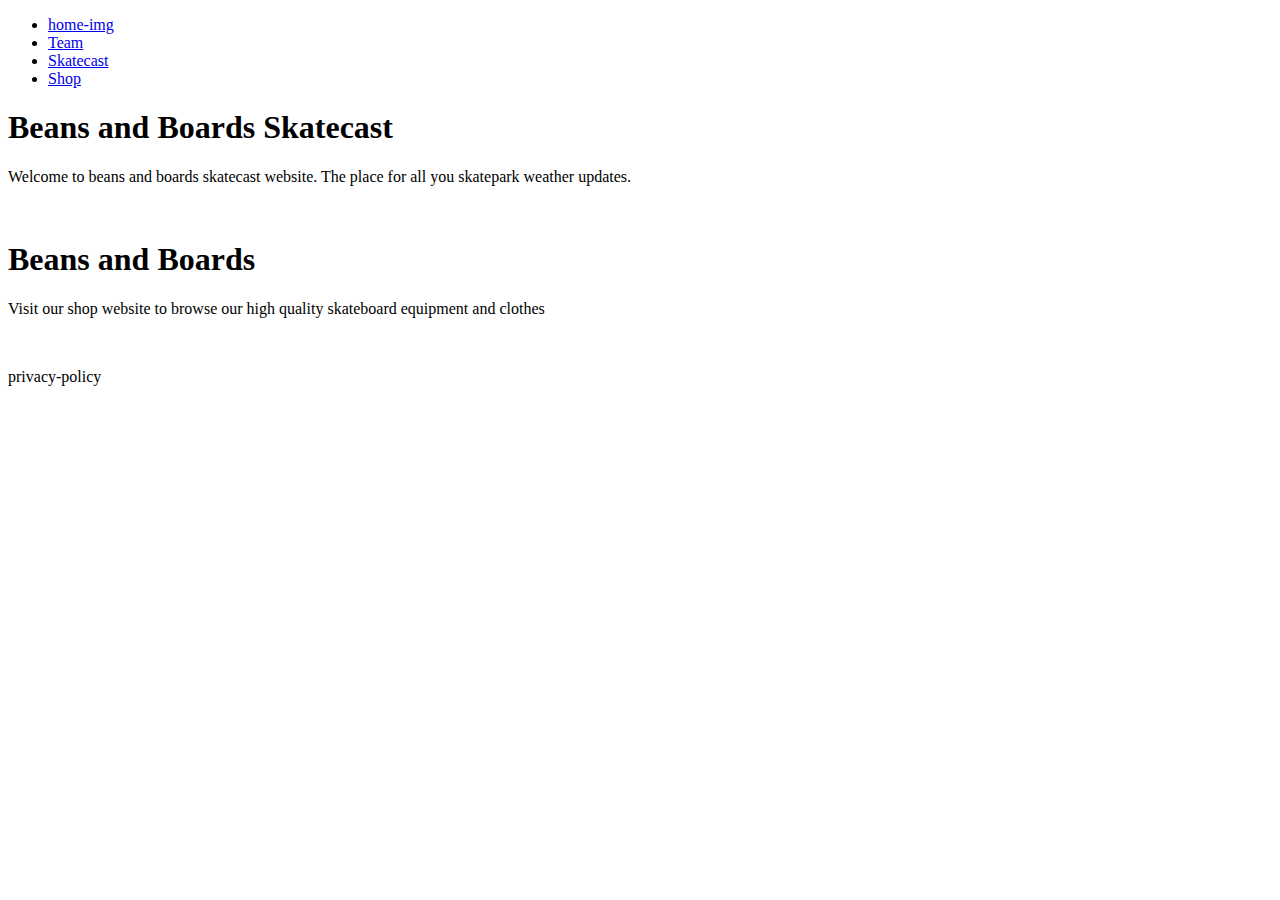
==== index.html @ ab698c70 "basic html for all pages" ====
<!DOCTYPE html>
<html lang="en">
    <head>
        <meta charset="UTF-8">
        <meta name="viewport" content="width=device-width, initial-scale=1.0">
        <meta http-equiv="X-UA-Compatible" content="ie=edge">
        <title>Beans and Boads Skatecast</title>
    </head>
    <body>
        <div class="wrapper">
            <div class="header">
                <nav class="navbar">
                    <ul>
                        <li><a href="index.html">home-img</a></li>
                        <li><a href="team.html">Team</a></li>
                        <li><a href="skatecast.html">Skatecast</a></li>
                        <li><a href="shop.html">Shop</a></li>
                    </ul>
                </nav>
            </div> 
            <!--header-->
            <div id="intro">
                <h1>Beans and Boards Skatecast</h1>
                <p>Welcome to beans and boards skatecast website. The place for all you skatepark weather updates.</p>
                <img>
            </div> 
            <!-- ./intro -->
            <div id="shop-info">
                <h1>Beans and Boards</h1>
                <p>Visit our shop website to browse our high quality skateboard equipment and clothes</p>
                <img>
            </div> 
            <!-- ./shop-info -->
            <footer>
                <p>privacy-policy</p>
            </footer>
        </div> 
        <!-- ./#wrapper -->
    </body>
</html>
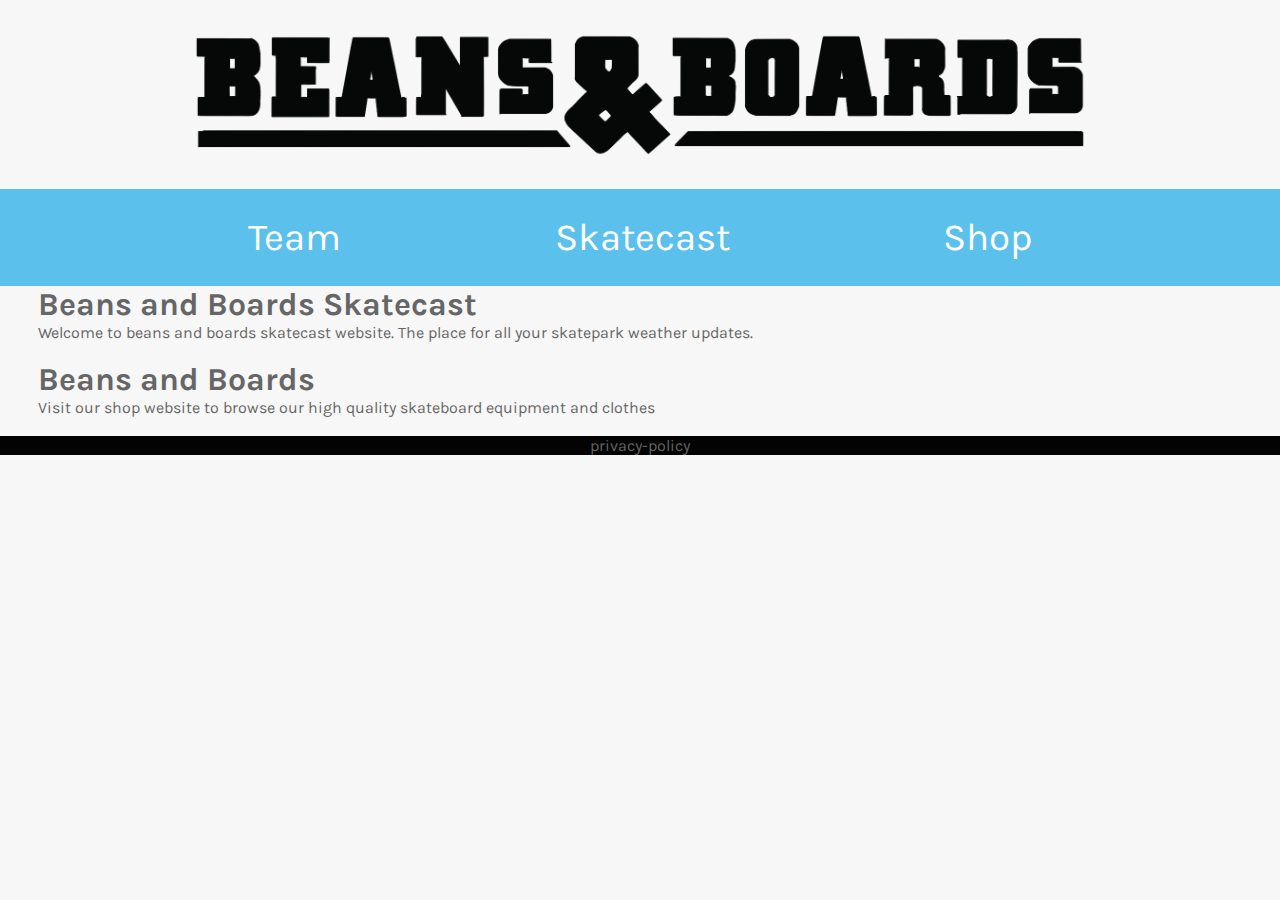
==== commit 772cb2a1: "initial css added" ====
--- a/index.html
+++ b/index.html
@@ -4,14 +4,16 @@
         <meta charset="UTF-8">
         <meta name="viewport" content="width=device-width, initial-scale=1.0">
         <meta http-equiv="X-UA-Compatible" content="ie=edge">
+        <link rel="stylesheet" href="/css/main.css" type="text/css" />
+        <link href='https://fonts.googleapis.com/css?family=Karla' rel='stylesheet'>
         <title>Beans and Boads Skatecast</title>
     </head>
     <body>
         <div class="wrapper">
             <div class="header">
                 <nav class="navbar">
+                    <a href="index.html"><img class="bb-word-logo" src="/img/bb_word_logo.png"></a>
                     <ul>
-                        <li><a href="index.html">home-img</a></li>
                         <li><a href="team.html">Team</a></li>
                         <li><a href="skatecast.html">Skatecast</a></li>
                         <li><a href="shop.html">Shop</a></li>
@@ -21,7 +23,7 @@
             <!--header-->
             <div id="intro">
                 <h1>Beans and Boards Skatecast</h1>
-                <p>Welcome to beans and boards skatecast website. The place for all you skatepark weather updates.</p>
+                <p>Welcome to beans and boards skatecast website. The place for all your skatepark weather updates.</p>
                 <img>
             </div> 
             <!-- ./intro -->
--- a/css/main.css
+++ b/css/main.css
@@ -0,0 +1,68 @@
+* {
+    margin: 0;
+    padding: 0;
+}
+
+.wrapper {
+    width: 100vw;
+}
+
+body {
+    font-family: "Karla", "HelveticaNeue", "Helvetica Neue", sans-serif;
+    color: #666;
+    background-color: #f7f7f7;
+}
+
+.bb-word-logo {
+    width: 70vw;
+    display: block;
+    margin-left: auto;
+    margin-right: auto;
+    padding-top: 2vw;
+    padding-bottom: 2vw;
+}
+
+.navbar {
+    background-color: #f7f7f7;
+}
+
+a {
+    color: white;
+    text-decoration: none;
+}
+
+ul {
+    background-color: #5bC0eb;
+    text-align: center;
+    padding-top: 2vw;
+    padding-bottom: 2vw;
+    font-size: 4vw;
+}
+
+nav ul li {
+    display: inline;
+    padding-left: 8vw;
+    padding-right: 8vw;
+}
+
+#intro {
+    padding-left: 3vw;
+    padding-right: 3vw;
+}
+
+#shop-info {
+    padding-left: 3vw;
+    padding-right: 3vw;
+}
+
+footer {
+    text-align: center;
+    background-color: #030303;
+}
+
+@media (min-width: 765px) {
+    ul {
+        font-size: 3vw;
+    }
+    
+}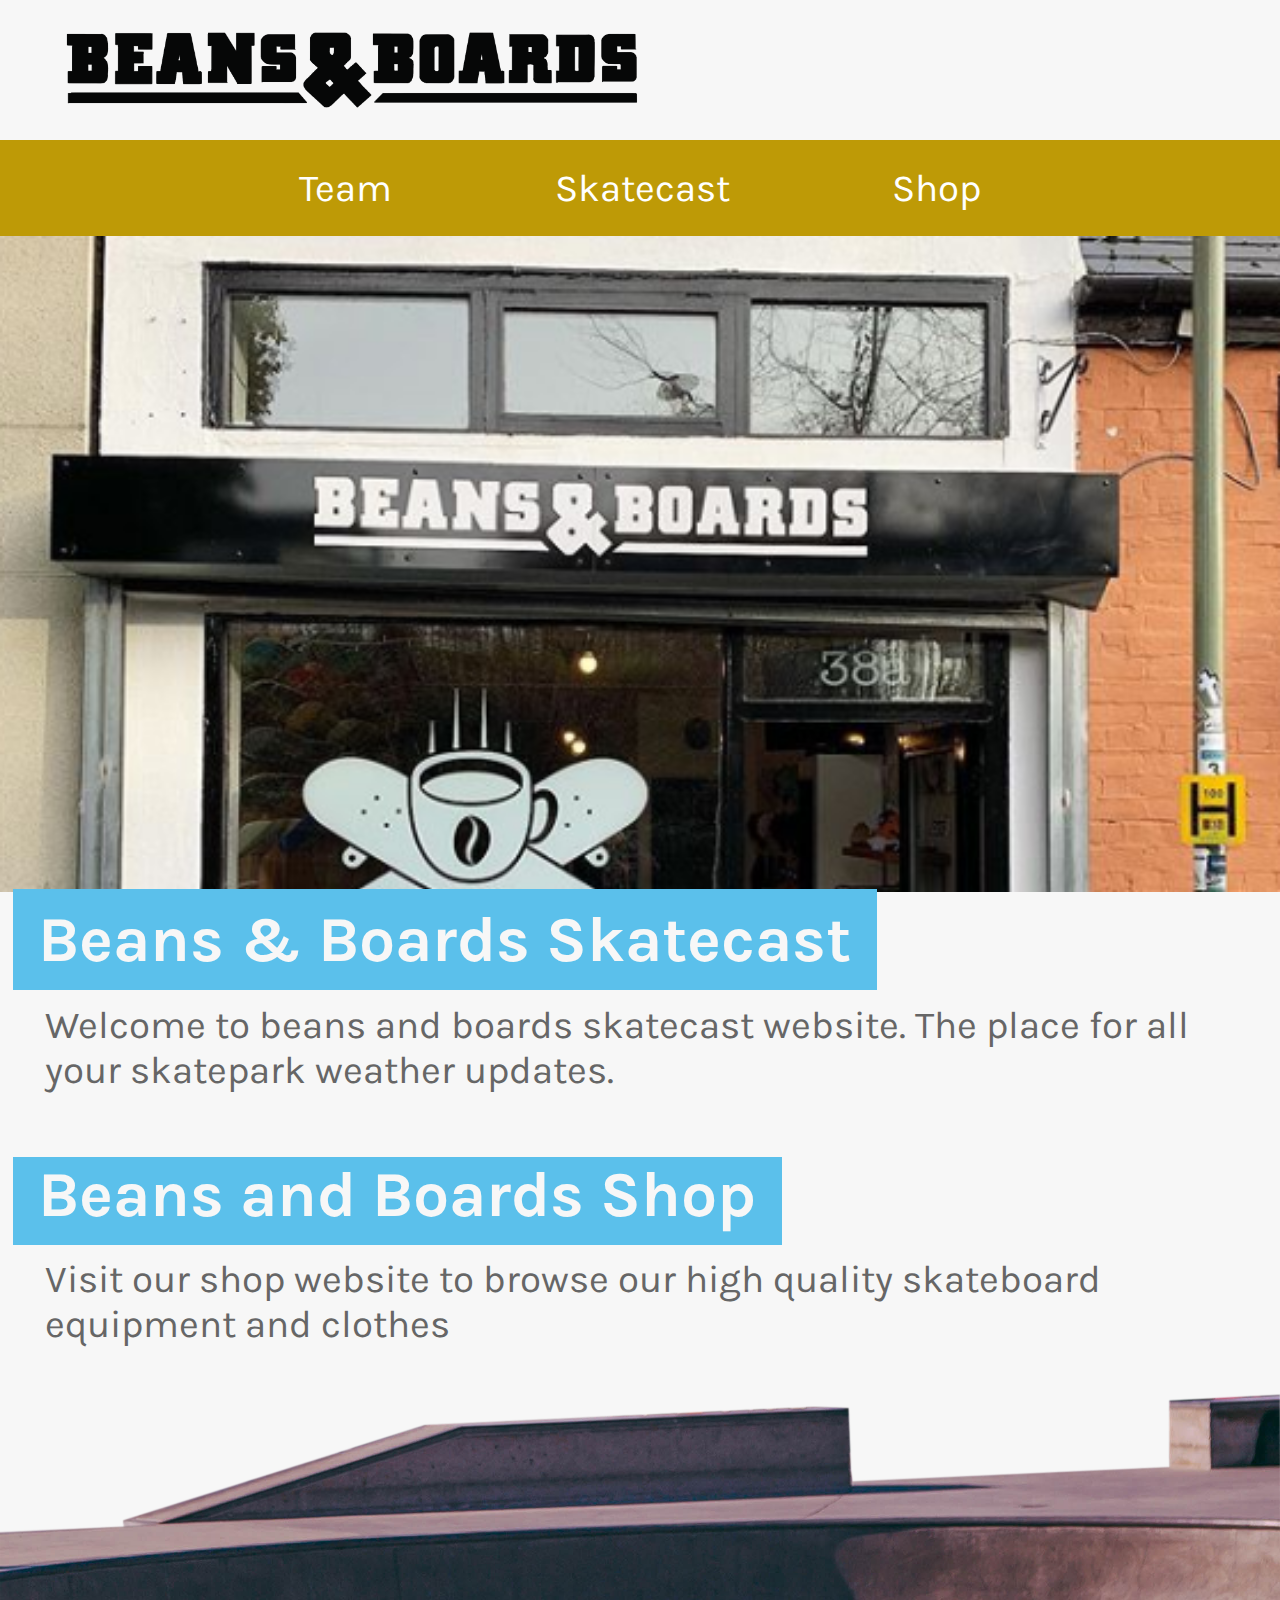
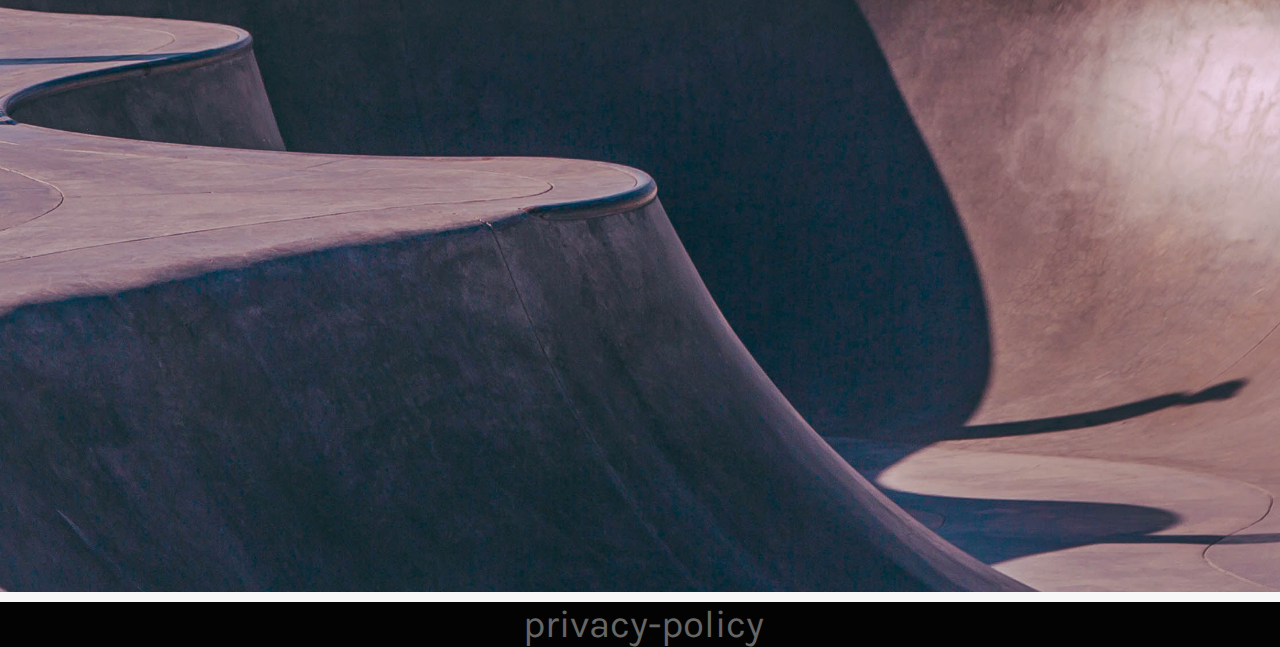
==== commit 790c8af0: "additional css and images added" ====
--- a/index.html
+++ b/index.html
@@ -1,42 +1,46 @@
 <!DOCTYPE html>
 <html lang="en">
-    <head>
-        <meta charset="UTF-8">
-        <meta name="viewport" content="width=device-width, initial-scale=1.0">
-        <meta http-equiv="X-UA-Compatible" content="ie=edge">
-        <link rel="stylesheet" href="/css/main.css" type="text/css" />
-        <link href='https://fonts.googleapis.com/css?family=Karla' rel='stylesheet'>
-        <title>Beans and Boads Skatecast</title>
-    </head>
-    <body>
-        <div class="wrapper">
-            <div class="header">
-                <nav class="navbar">
-                    <a href="index.html"><img class="bb-word-logo" src="/img/bb_word_logo.png"></a>
-                    <ul>
-                        <li><a href="team.html">Team</a></li>
-                        <li><a href="skatecast.html">Skatecast</a></li>
-                        <li><a href="shop.html">Shop</a></li>
-                    </ul>
-                </nav>
-            </div> 
-            <!--header-->
-            <div id="intro">
-                <h1>Beans and Boards Skatecast</h1>
-                <p>Welcome to beans and boards skatecast website. The place for all your skatepark weather updates.</p>
-                <img>
-            </div> 
-            <!-- ./intro -->
-            <div id="shop-info">
-                <h1>Beans and Boards</h1>
-                <p>Visit our shop website to browse our high quality skateboard equipment and clothes</p>
-                <img>
-            </div> 
-            <!-- ./shop-info -->
-            <footer>
-                <p>privacy-policy</p>
-            </footer>
-        </div> 
-        <!-- ./#wrapper -->
-    </body>
-</html>+
+<head>
+    <meta charset="UTF-8">
+    <meta name="viewport" content="width=device-width, initial-scale=1.0">
+    <meta http-equiv="X-UA-Compatible" content="ie=edge">
+    <link rel="stylesheet" href="/css/main.css" type="text/css" />
+    <link href='https://fonts.googleapis.com/css?family=Karla' rel='stylesheet'>
+    <title>Beans & Boads Skatecast</title>
+</head>
+
+<body>
+    <div class="wrapper">
+        <div class="header">
+            <nav class="navbar">
+                <a href="index.html"><img class="bb-word-logo" src="/img/bb_word_logo.png"></a>
+                <ul>
+                    <li><a href="team.html">Team</a></li>
+                    <li><a href="skatecast.html">Skatecast</a></li>
+                    <li><a href="shop.html">Shop</a></li>
+                </ul>
+            </nav>
+        </div>
+        <!--header-->
+        <img id="shop-img" src="/img/shop-front.PNG">
+        <div id="intro">
+            <h1>Beans & Boards Skatecast</h1>
+            <p class="frontpage-p">Welcome to beans and boards skatecast website. The place for all your skatepark weather updates.</p>
+        </div>
+        <!-- ./intro -->
+        <div id="shop-info">
+            <h1>Beans and Boards Shop</h1>
+            <p class="frontpage-p">Visit our shop website to browse our high quality skateboard equipment and clothes</p>
+            <img>
+        </div>
+        <img id="bowl" src="/img/bowl.png">
+        <!-- ./shop-info -->
+        <footer>
+            <p>privacy-policy</p>
+        </footer>
+    </div>
+    <!-- ./#wrapper -->
+</body>
+
+</html>
--- a/css/main.css
+++ b/css/main.css
@@ -5,12 +5,15 @@
 
 .wrapper {
     width: 100vw;
-}
+    overflow: auto;
+}
+
 
 body {
     font-family: "Karla", "HelveticaNeue", "Helvetica Neue", sans-serif;
     color: #666;
     background-color: #f7f7f7;
+    font-size: 5vw;
 }
 
 .bb-word-logo {
@@ -26,33 +29,64 @@
     background-color: #f7f7f7;
 }
 
+h1 {
+    background-color: #5bC0eb;
+    color: #f7f7f7;
+    font-size: 7vw;
+    padding-top: 1vw;
+    padding-bottom: 1vw;
+    padding-left: 2vw;
+    padding-right: 2vw;
+    margin-left: 1vw;
+    display: inline;
+}
+
 a {
     color: white;
     text-decoration: none;
 }
 
 ul {
-    background-color: #5bC0eb;
+    background-color: #be9a06;
     text-align: center;
     padding-top: 2vw;
     padding-bottom: 2vw;
-    font-size: 4vw;
+    font-size: 6vw;
 }
 
 nav ul li {
     display: inline;
-    padding-left: 8vw;
-    padding-right: 8vw;
-}
-
-#intro {
+    padding-left: 6vw;
+    padding-right: 6vw;
+}
+
+#shop-img {
+    width: 100%;
+}
+
+#bowl {
+    width: 100%;
+}
+
+.frontpage-p {
     padding-left: 3vw;
     padding-right: 3vw;
 }
 
+#intro {
+    margin-bottom: 5vw;
+}
+
+#intro p {
+    padding-top: 2vw;
+}
+
 #shop-info {
-    padding-left: 3vw;
-    padding-right: 3vw;
+    overflow: auto;
+}
+
+#shop-info p {
+    padding-top: 2vw;
 }
 
 footer {
@@ -60,9 +94,116 @@
     background-color: #030303;
 }
 
+#weather {
+    display: block;
+    overflow: auto;
+}
+
+.weather-article {
+    width: 75vw;
+    margin-left: auto;
+    margin-right: auto;
+    background-color: lightgrey;
+    border-radius: 15px;
+    margin-top: 4vw;
+    margin-bottom: 4vw;
+    padding: 4vw 2vw 2vw 2vw;
+    overflow: auto;
+}
+
+.weather-article h2,
+p {
+    margin-left: .5vw;
+}
+
+.location-img {
+    width: 90%;
+    border-radius: 15px;
+    display: block;
+    margin-right: auto;
+    margin-left: auto;
+}
+
+#shop-page {
+    position: relative;
+    display: inline-block;
+}
+
+#shop-front{
+    width: 100vw;
+}
+
+#s-title {
+    position: absolute;
+    z-index: 999;
+    margin-left: 2vw;
+    left: 0;
+    right: 0;
+    top: 10%;
+    font-family: Arial, sans-serif;
+    color: #fff;
+    width: 60%;
+}
+
+#s-text {
+    position: absolute;
+    z-index: 998;
+    margin-left: 3vw;
+    left: 0;
+    right: 0;
+    top: 75%;
+    font-family: Arial, sans-serif;
+    color: #fff;
+    width: 60%;
+    background: rgba(0, 0, 0, 0.6);
+    border-radius: 1px;
+    padding:2vw;
+}
+
+
+
+
+
+
+
+
+
+
 @media (min-width: 765px) {
+    body {
+        font-size: 3vw;
+    }
+
+    h1 {
+        font-size: 5vw;
+    }
+
+    h2 {
+        font-size: 4vw;
+    }
+
     ul {
         font-size: 3vw;
     }
-    
-}+
+
+    .bb-word-logo {
+        width: 45vw;
+        display: block;
+        margin-left: 5vw;
+        padding-top: 2vw;
+        padding-bottom: 2vw;
+    }
+
+    .weather-article {
+        float: left;
+        width: 29vw;
+        margin-left: 1vw;
+        margin-right: 1vw;
+        padding: 2vw 1vw 1vw 1vw;
+    }
+
+
+
+
+}
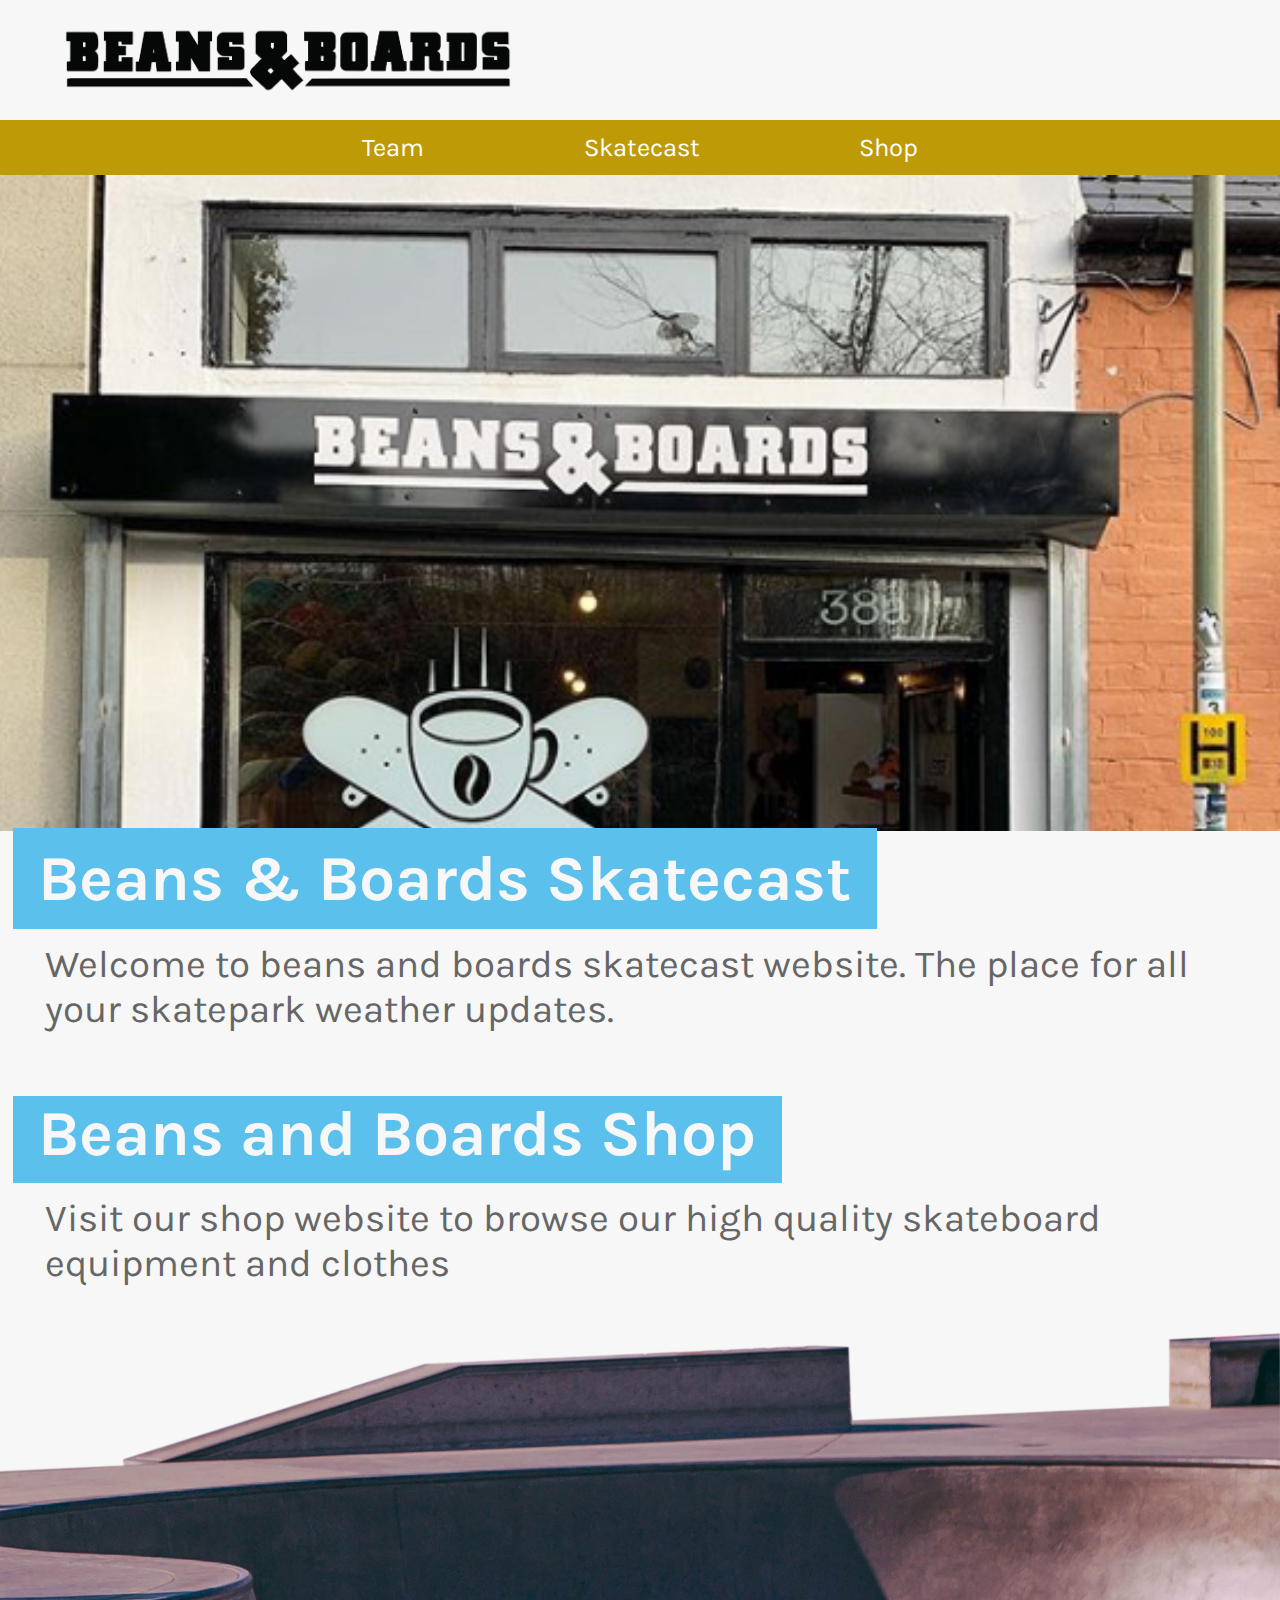
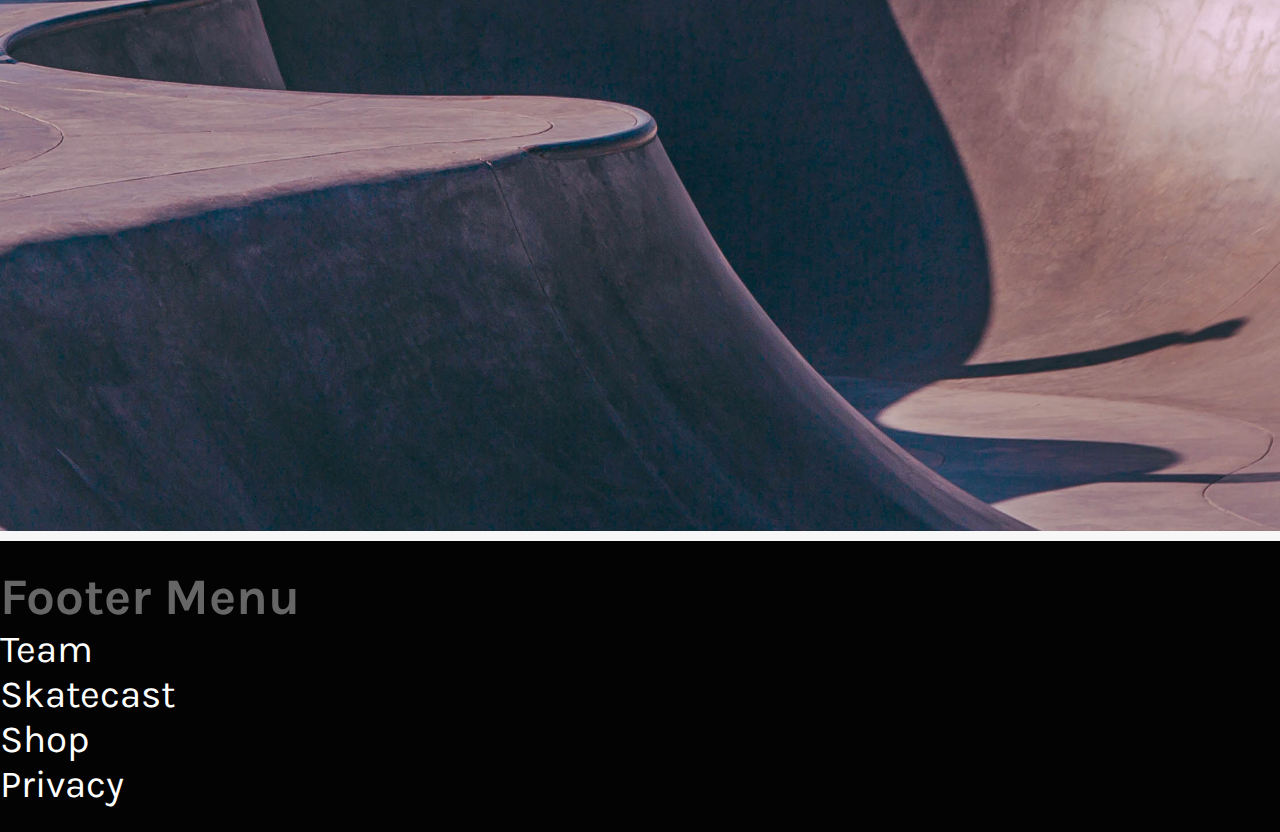
==== commit 5ce785d6: "almost complete html and css" ====
--- a/index.html
+++ b/index.html
@@ -7,6 +7,7 @@
     <meta http-equiv="X-UA-Compatible" content="ie=edge">
     <link rel="stylesheet" href="/css/main.css" type="text/css" />
     <link href='https://fonts.googleapis.com/css?family=Karla' rel='stylesheet'>
+    <link rel="icon" type="image/png" href="/img/beans-favicon.png">
     <title>Beans & Boads Skatecast</title>
 </head>
 
@@ -15,10 +16,10 @@
         <div class="header">
             <nav class="navbar">
                 <a href="index.html"><img class="bb-word-logo" src="/img/bb_word_logo.png"></a>
-                <ul>
-                    <li><a href="team.html">Team</a></li>
-                    <li><a href="skatecast.html">Skatecast</a></li>
-                    <li><a href="shop.html">Shop</a></li>
+                <ul class="top-menu">
+                    <li><a href="/team.html">Team</a></li>
+                    <li><a href="/skatecast.html">Skatecast</a></li>
+                    <li><a href="/shop.html">Shop</a></li>
                 </ul>
             </nav>
         </div>
@@ -37,7 +38,13 @@
         <img id="bowl" src="/img/bowl.png">
         <!-- ./shop-info -->
         <footer>
-            <p>privacy-policy</p>
+            <h2>Footer Menu</h2>
+            <ul>
+                <li><a href="/team.html">Team</a></li>
+                <li><a href="/skatecast.html">Skatecast</a></li>
+                <li><a href="/shop.html">Shop</a></li>
+                <li><a href="/privacy.html">Privacy</a></li>
+            </ul>
         </footer>
     </div>
     <!-- ./#wrapper -->
--- a/css/main.css
+++ b/css/main.css
@@ -46,7 +46,7 @@
     text-decoration: none;
 }
 
-ul {
+.top-menu {
     background-color: #be9a06;
     text-align: center;
     padding-top: 2vw;
@@ -90,8 +90,10 @@
 }
 
 footer {
-    text-align: center;
+    text-align: left;
     background-color: #030303;
+    padding-top:2vw;
+    padding-bottom: 2vw;
 }
 
 #weather {
@@ -111,8 +113,7 @@
     overflow: auto;
 }
 
-.weather-article h2,
-p {
+.weather-article h2, p {
     margin-left: .5vw;
 }
 
@@ -131,18 +132,6 @@
 
 #shop-front{
     width: 100vw;
-}
-
-#s-title {
-    position: absolute;
-    z-index: 999;
-    margin-left: 2vw;
-    left: 0;
-    right: 0;
-    top: 10%;
-    font-family: Arial, sans-serif;
-    color: #fff;
-    width: 60%;
 }
 
 #s-text {
@@ -151,13 +140,59 @@
     margin-left: 3vw;
     left: 0;
     right: 0;
-    top: 75%;
+    top: 50%;
     font-family: Arial, sans-serif;
     color: #fff;
     width: 60%;
     background: rgba(0, 0, 0, 0.6);
     border-radius: 1px;
     padding:2vw;
+    font-size:4vw;
+}
+
+#shop-but {
+    width:15vw;
+    z-index: 999;
+    background-color: #be9a06;
+    padding: 2vw;
+    text-align: center;
+    margin-left: 40vw;
+    margin-top: 3vw;
+    font-size: 3vw;
+    border: none;
+    color: white;
+    font-family: "Karla", "HelveticaNeue", "Helvetica Neue", sans-serif;
+}
+
+#skater-profiles{
+    overflow: auto;
+}
+
+.profile-article {
+    width: 80vw;
+    background-color: lightgrey;
+    margin-left: auto;
+    margin-right: auto;
+    margin-top: 5vw;
+    margin-bottom:5vw;
+    overflow: auto;
+    padding-bottom: 4vw;
+}
+
+.profile-img {
+    width:55vw;
+    display: block;
+    margin-left: auto;
+    margin-right: auto;
+    margin-top: 4vw;
+    margin-bottom:2vw;
+}
+
+.profile-info {
+    overflow: auto;
+    margin-left: 8vw;
+    margin-top: 5vw;
+    float: left;
 }
 
 
@@ -182,13 +217,15 @@
         font-size: 4vw;
     }
 
-    ul {
-        font-size: 3vw;
+    .top-menu {
+        font-size: 2vw;
+        padding-top: 1vw;
+        padding-bottom: 1vw;
     }
 
 
     .bb-word-logo {
-        width: 45vw;
+        width: 35vw;
         display: block;
         margin-left: 5vw;
         padding-top: 2vw;
@@ -202,8 +239,23 @@
         margin-right: 1vw;
         padding: 2vw 1vw 1vw 1vw;
     }
-
-
-
-
-}
+    
+    .profile-info{
+        margin-left: 2vw;
+    }
+    
+    .profile-img{
+        width:30vw;
+        margin-left: 3vw;
+        margin-right: 0;
+        float:left;
+    }
+    
+    #shop-but{
+        font-size: 2vw;
+    }
+
+
+
+
+}
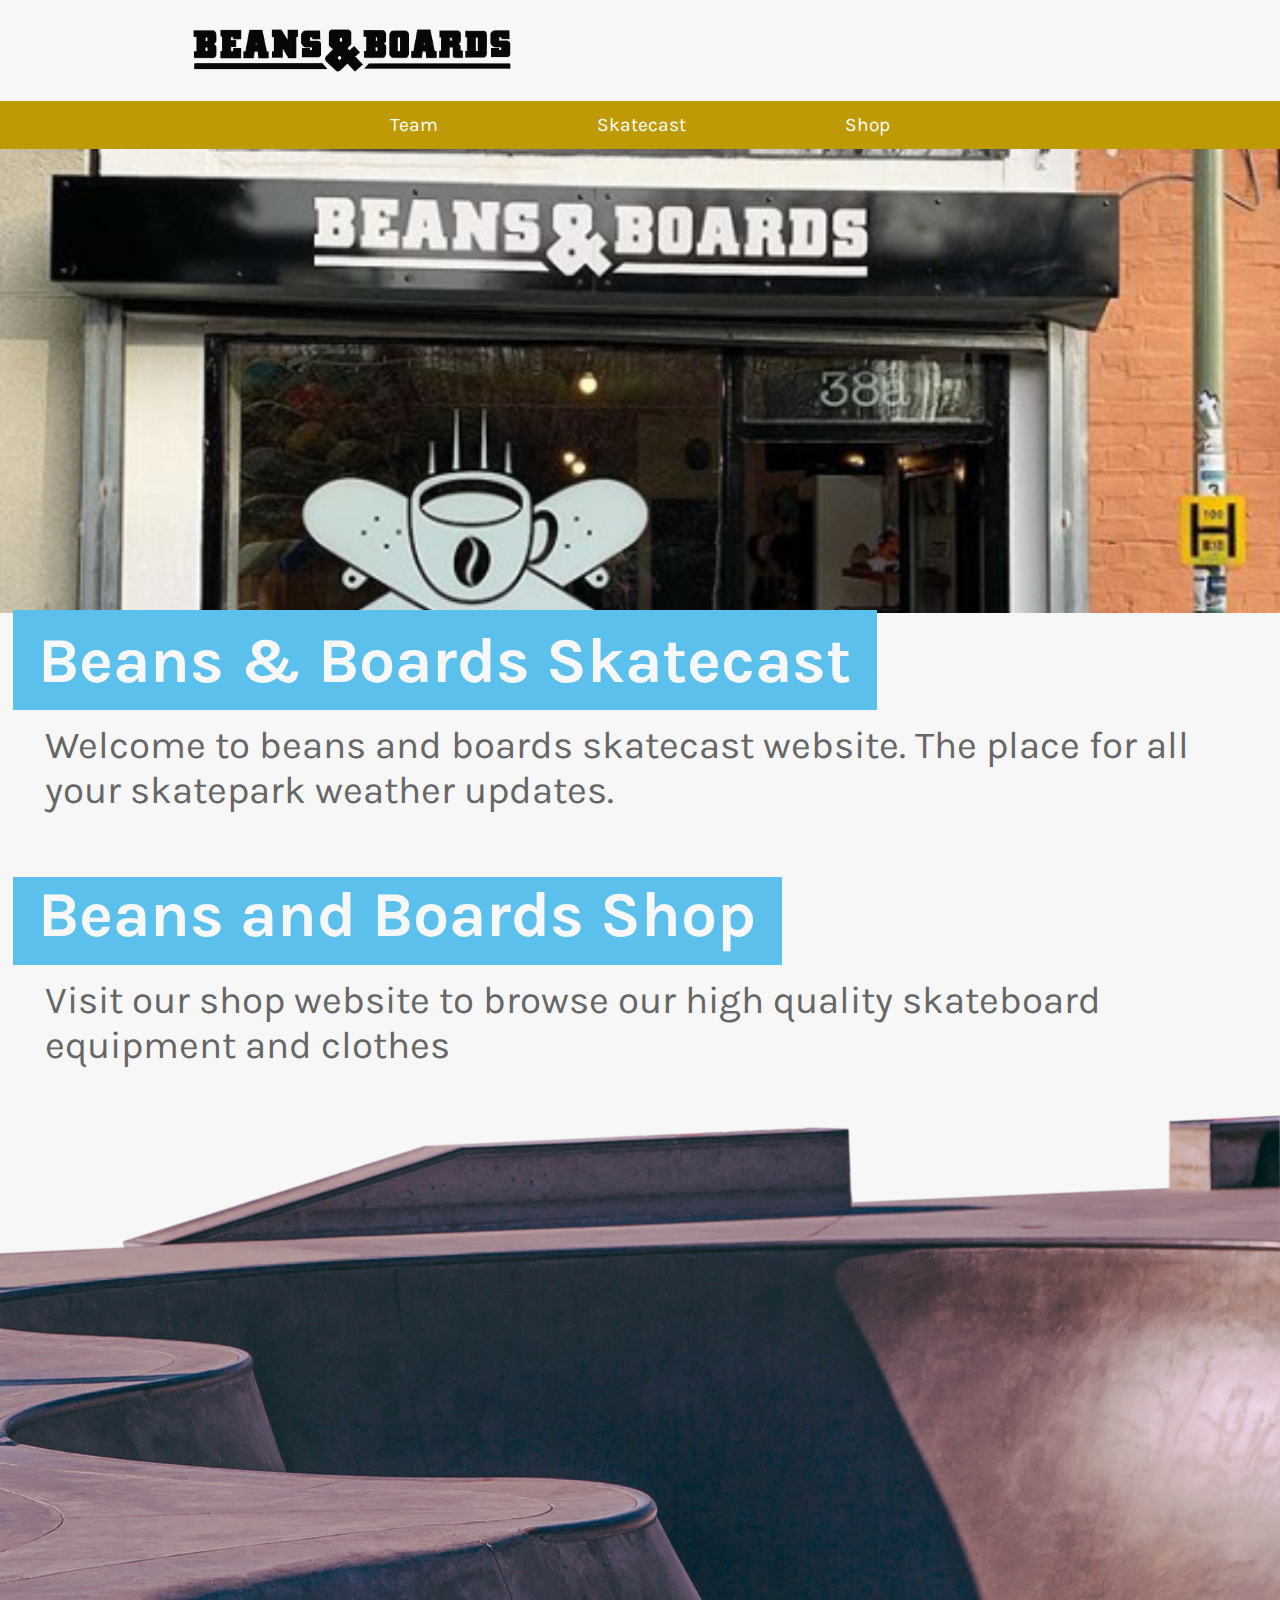
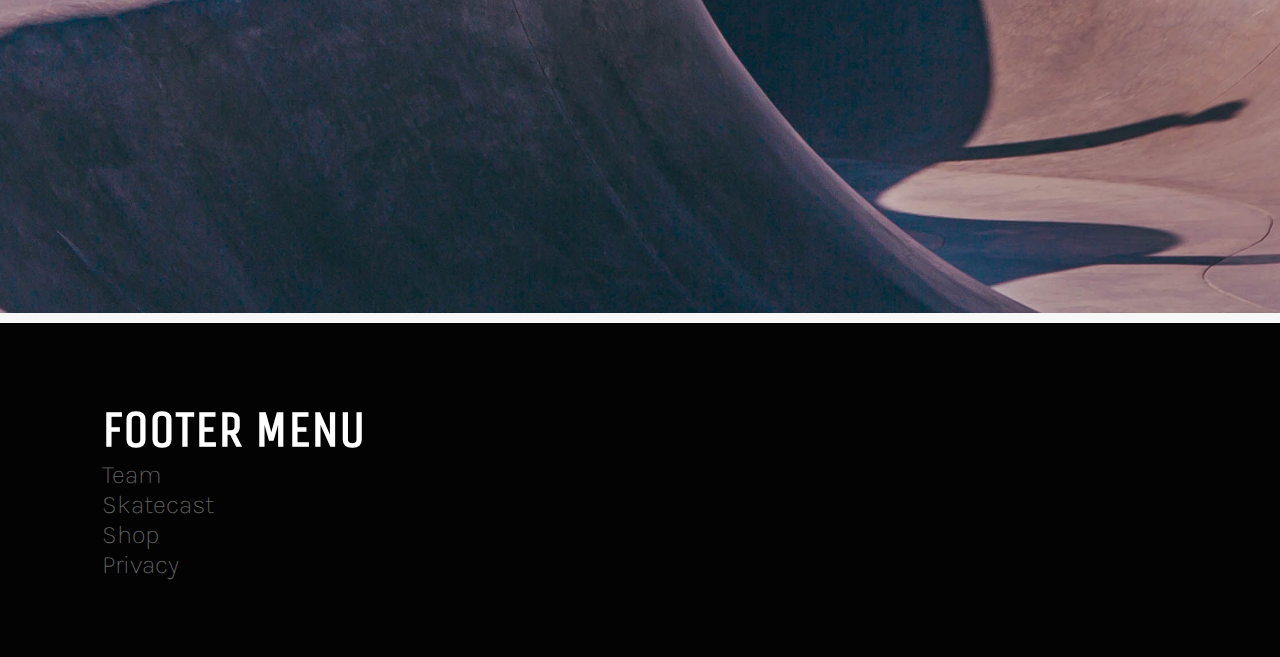
==== commit a2fb6cc0: "mostly complete site - inluding temp for each location" ====
--- a/index.html
+++ b/index.html
@@ -7,6 +7,7 @@
     <meta http-equiv="X-UA-Compatible" content="ie=edge">
     <link rel="stylesheet" href="/css/main.css" type="text/css" />
     <link href='https://fonts.googleapis.com/css?family=Karla' rel='stylesheet'>
+    <link href="https://fonts.googleapis.com/css?family=Unica+One" rel="stylesheet">
     <link rel="icon" type="image/png" href="/img/beans-favicon.png">
     <title>Beans & Boads Skatecast</title>
 </head>
@@ -24,7 +25,7 @@
             </nav>
         </div>
         <!--header-->
-        <img id="shop-img" src="/img/shop-front.PNG">
+        <img id="shop-img" src="/img/shop-front.png">
         <div id="intro">
             <h1>Beans & Boards Skatecast</h1>
             <p class="frontpage-p">Welcome to beans and boards skatecast website. The place for all your skatepark weather updates.</p>
@@ -38,8 +39,8 @@
         <img id="bowl" src="/img/bowl.png">
         <!-- ./shop-info -->
         <footer>
-            <h2>Footer Menu</h2>
-            <ul>
+            <h2 class="footer">FOOTER MENU</h2>
+            <ul class="footer-menu">
                 <li><a href="/team.html">Team</a></li>
                 <li><a href="/skatecast.html">Skatecast</a></li>
                 <li><a href="/shop.html">Shop</a></li>
--- a/css/main.css
+++ b/css/main.css
@@ -17,7 +17,7 @@
 }
 
 .bb-word-logo {
-    width: 70vw;
+    width: 50vw;
     display: block;
     margin-left: auto;
     margin-right: auto;
@@ -51,7 +51,7 @@
     text-align: center;
     padding-top: 2vw;
     padding-bottom: 2vw;
-    font-size: 6vw;
+    font-size: 4.5vw;
 }
 
 nav ul li {
@@ -89,13 +89,6 @@
     padding-top: 2vw;
 }
 
-footer {
-    text-align: left;
-    background-color: #030303;
-    padding-top:2vw;
-    padding-bottom: 2vw;
-}
-
 #weather {
     display: block;
     overflow: auto;
@@ -105,15 +98,17 @@
     width: 75vw;
     margin-left: auto;
     margin-right: auto;
-    background-color: lightgrey;
+    
     border-radius: 15px;
     margin-top: 4vw;
     margin-bottom: 4vw;
     padding: 4vw 2vw 2vw 2vw;
     overflow: auto;
-}
-
-.weather-article h2, p {
+    text-align: center;
+}
+
+.weather-article h2,
+p {
     margin-left: .5vw;
 }
 
@@ -125,12 +120,19 @@
     margin-left: auto;
 }
 
+.weather-icon {
+    width: 30%;
+    display: block;
+    margin-right: auto;
+    margin-left: auto;
+}
+
 #shop-page {
     position: relative;
     display: inline-block;
 }
 
-#shop-front{
+#shop-front {
     width: 100vw;
 }
 
@@ -146,12 +148,12 @@
     width: 60%;
     background: rgba(0, 0, 0, 0.6);
     border-radius: 1px;
-    padding:2vw;
-    font-size:4vw;
+    padding: 2vw;
+    font-size: 4vw;
 }
 
 #shop-but {
-    width:15vw;
+    width: 15vw;
     z-index: 999;
     background-color: #be9a06;
     padding: 2vw;
@@ -164,28 +166,27 @@
     font-family: "Karla", "HelveticaNeue", "Helvetica Neue", sans-serif;
 }
 
-#skater-profiles{
+#skater-profiles {
     overflow: auto;
 }
 
 .profile-article {
     width: 80vw;
-    background-color: lightgrey;
-    margin-left: auto;
-    margin-right: auto;
-    margin-top: 5vw;
-    margin-bottom:5vw;
+    margin-left: auto;
+    margin-right: auto;
+    margin-top: 3vw;
+    margin-bottom: 3vw;
     overflow: auto;
     padding-bottom: 4vw;
 }
 
 .profile-img {
-    width:55vw;
+    width: 55vw;
     display: block;
     margin-left: auto;
     margin-right: auto;
     margin-top: 4vw;
-    margin-bottom:2vw;
+    margin-bottom: 2vw;
 }
 
 .profile-info {
@@ -193,8 +194,30 @@
     margin-left: 8vw;
     margin-top: 5vw;
     float: left;
-}
-
+    text-align: center;
+}
+
+footer {
+    text-align: left;
+    background-color: #030303;
+    padding-top: 6vw;
+    padding-bottom: 6vw;
+    padding-left: 8vw;
+    overflow: auto;
+    font-size: 5vw;
+    color:white;
+    font-family: "Unica One","HelveticaNeue","Helvetica Neue",sans-serif;
+    font-weight: 100;
+}
+
+.footer-menu {
+    list-style-type: none;
+}
+
+.footer-menu a{
+    font-family: "Karla", "HelveticaNeue", "Helvetica Neue", sans-serif;
+    color: #666;
+}
 
 
 
@@ -218,16 +241,16 @@
     }
 
     .top-menu {
-        font-size: 2vw;
+        font-size: 1.5vw;
         padding-top: 1vw;
         padding-bottom: 1vw;
     }
 
 
     .bb-word-logo {
-        width: 35vw;
+        width: 25vw;
         display: block;
-        margin-left: 5vw;
+        margin-left: 15vw;
         padding-top: 2vw;
         padding-bottom: 2vw;
     }
@@ -239,23 +262,31 @@
         margin-right: 1vw;
         padding: 2vw 1vw 1vw 1vw;
     }
-    
-    .profile-info{
+
+    .profile-info {
         margin-left: 2vw;
-    }
-    
-    .profile-img{
-        width:30vw;
+        margin-top: 10vw;
+    }
+
+    .profile-img {
+        width: 30vw;
         margin-left: 3vw;
         margin-right: 0;
-        float:left;
+        float: left;
+    }
+
+    #s-text{
+        font-size: 3vw;
+    }
+
+    #shop-but {
+        font-size: 2vw;
     }
     
-    #shop-but{
+    .footer-menu{
         font-size: 2vw;
     }
 
 
 
-
-}
+}
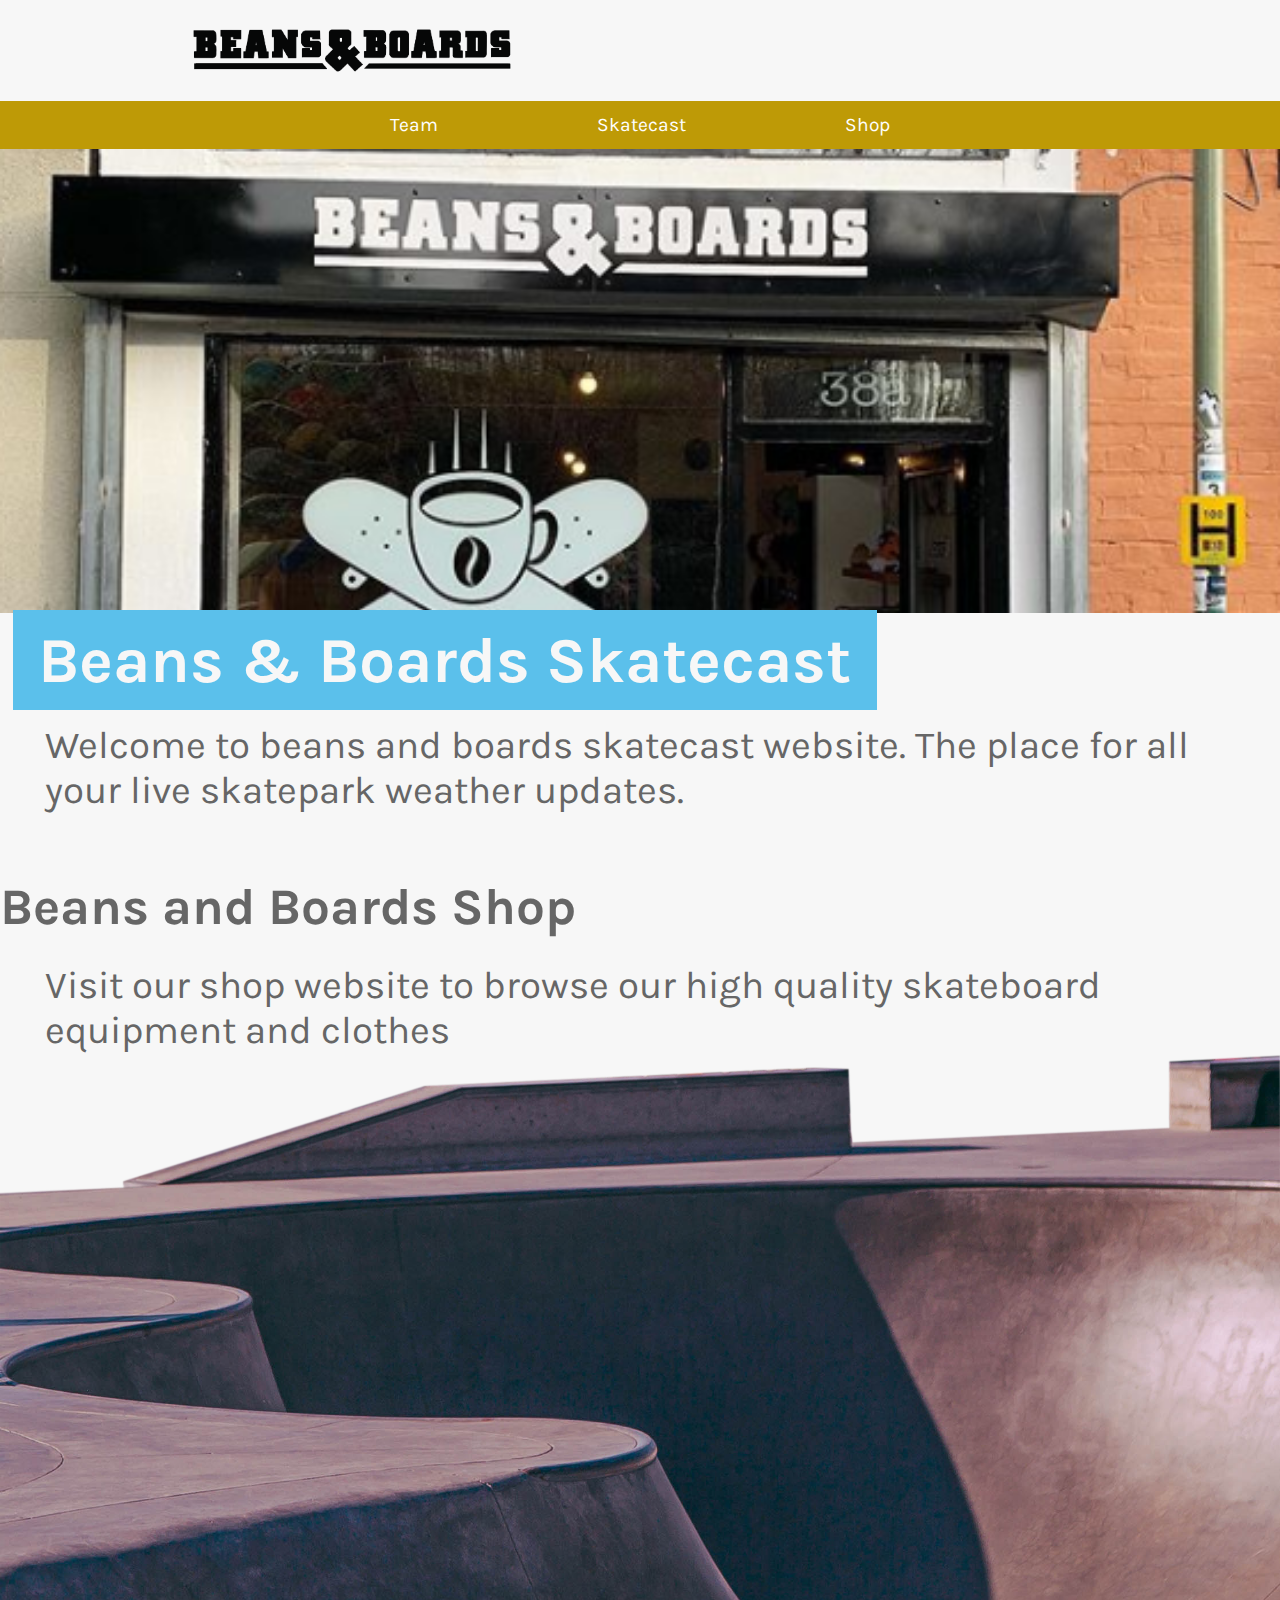
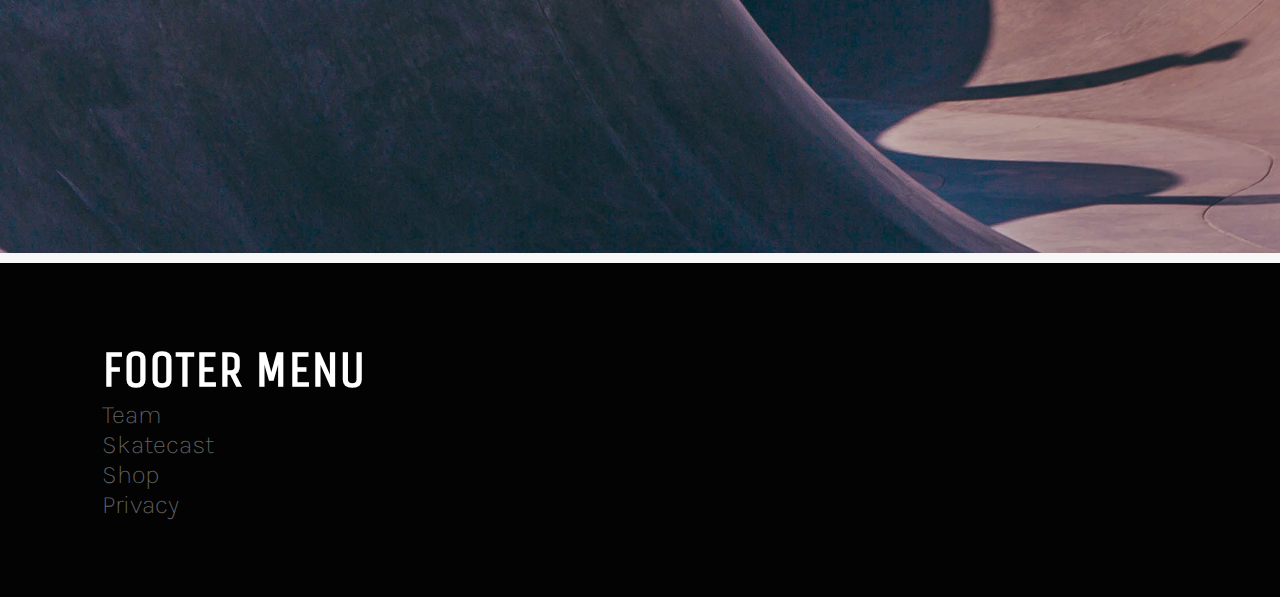
==== commit 850c7c95: "final edits" ====
--- a/index.html
+++ b/index.html
@@ -1,50 +1,52 @@
 <!DOCTYPE html>
 <html lang="en">
+
+<!-- Avaiable on github via https://github.com/mkhtop/assignment1 -->
 
 <head>
     <meta charset="UTF-8">
     <meta name="viewport" content="width=device-width, initial-scale=1.0">
     <meta http-equiv="X-UA-Compatible" content="ie=edge">
-    <link rel="stylesheet" href="/css/main.css" type="text/css" />
+    <meta name="description" content="Live Skatepark Weather"/>
+    <link rel="stylesheet" href="css/main.css" type="text/css" />
     <link href='https://fonts.googleapis.com/css?family=Karla' rel='stylesheet'>
     <link href="https://fonts.googleapis.com/css?family=Unica+One" rel="stylesheet">
-    <link rel="icon" type="image/png" href="/img/beans-favicon.png">
-    <title>Beans & Boads Skatecast</title>
+    <link rel="icon" type="image/png" href="img/beans-favicon.png">
+    <title>Beans & Boads Skatecast - Live Weather of Local Skateparks</title>
 </head>
 
 <body>
     <div class="wrapper">
         <div class="header">
             <nav class="navbar">
-                <a href="index.html"><img class="bb-word-logo" src="/img/bb_word_logo.png"></a>
+                <a href="index.html"><img alt="Beans and Boards"class="bb-word-logo" src="img/bb_word_logo.png"></a>
                 <ul class="top-menu">
-                    <li><a href="/team.html">Team</a></li>
-                    <li><a href="/skatecast.html">Skatecast</a></li>
-                    <li><a href="/shop.html">Shop</a></li>
+                    <li><a href="team.html">Team</a></li>
+                    <li><a href="skatecast.html">Skatecast</a></li>
+                    <li><a href="shop.html">Shop</a></li>
                 </ul>
             </nav>
         </div>
         <!--header-->
-        <img id="shop-img" src="/img/shop-front.png">
+        <img id="shop-img" alt="Beands and Boards Shop Front" src="img/shop-front.png">
         <div id="intro">
             <h1>Beans & Boards Skatecast</h1>
-            <p class="frontpage-p">Welcome to beans and boards skatecast website. The place for all your skatepark weather updates.</p>
+            <p class="frontpage-p">Welcome to beans and boards skatecast website. The place for all your live skatepark weather updates.</p>
         </div>
         <!-- ./intro -->
         <div id="shop-info">
-            <h1>Beans and Boards Shop</h1>
+            <h2>Beans and Boards Shop</h1>
             <p class="frontpage-p">Visit our shop website to browse our high quality skateboard equipment and clothes</p>
-            <img>
         </div>
-        <img id="bowl" src="/img/bowl.png">
+        <img id="bowl" src="img/bowl.png">
         <!-- ./shop-info -->
         <footer>
             <h2 class="footer">FOOTER MENU</h2>
             <ul class="footer-menu">
-                <li><a href="/team.html">Team</a></li>
-                <li><a href="/skatecast.html">Skatecast</a></li>
-                <li><a href="/shop.html">Shop</a></li>
-                <li><a href="/privacy.html">Privacy</a></li>
+                <li><a href="team.html">Team</a></li>
+                <li><a href="skatecast.html">Skatecast</a></li>
+                <li><a href="shop.html">Shop</a></li>
+                <li><a href="privacy.html">Privacy</a></li>
             </ul>
         </footer>
     </div>
--- a/css/main.css
+++ b/css/main.css
@@ -89,6 +89,11 @@
     padding-top: 2vw;
 }
 
+#weather-title {
+    display: block;
+    margin-top: 1vw;
+}
+
 #weather {
     display: block;
     overflow: auto;
@@ -113,7 +118,7 @@
 }
 
 .location-img {
-    width: 90%;
+    width: 70%;
     border-radius: 15px;
     display: block;
     margin-right: auto;
@@ -152,6 +157,10 @@
     font-size: 4vw;
 }
 
+#s-text p{
+    margin-top: 2vw;
+}
+
 #shop-but {
     width: 15vw;
     z-index: 999;
@@ -197,6 +206,18 @@
     text-align: center;
 }
 
+#privacy{
+    margin: 4vw;
+}
+
+#privacy p{
+    margin-top: 2vw;
+}
+
+#privacy a{
+    color:#666;
+}
+
 footer {
     text-align: left;
     background-color: #030303;
